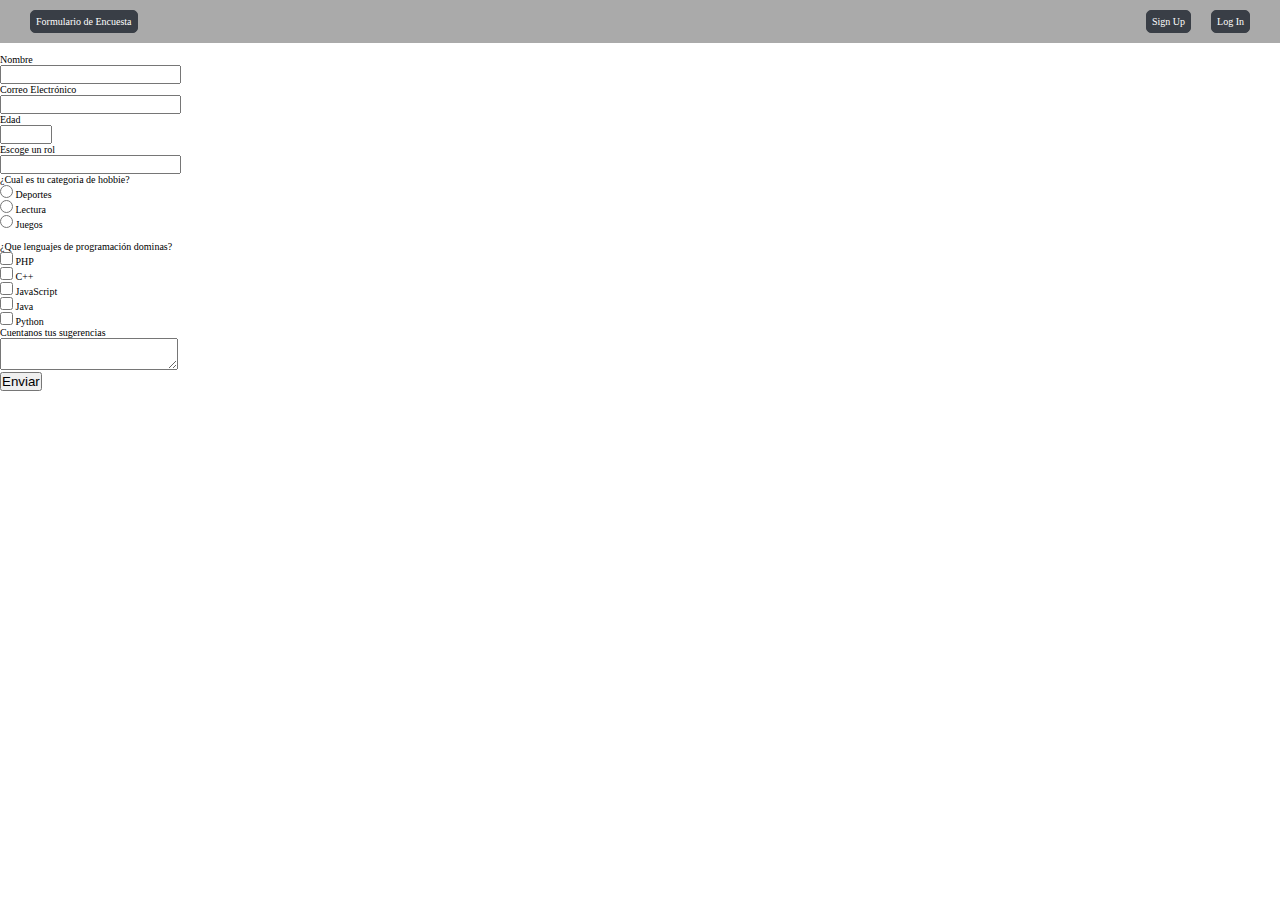
==== index.html @ f8bf9463 "Cambios en index.html" ====
<!DOCTYPE html>
<html lang="en">
<head>
    <meta charset="UTF-8">
    <meta http-equiv="X-UA-Compatible" content="IE=edge">
    <meta name="viewport" content="width=device-width, initial-scale=1.0">
    <link rel="stylesheet" href="style.css">
    <title>Formulario de Encuesta</title>
</head>
<body>
        <header>
            <div class="principal">
                <p>Formulario de Encuesta</p>
            </div>
            <nav class="header-nav">
                <ul class="menu">
                    <li>
                        <a href="#">Sign Up</a>
                    </li>
                    <li>
                        <a href="#">Log In</a>
                    </li>
                </ul>
            </nav>
        </header>

        <main>   
            <!-- <h1 id="title">Bienvenido al Formulario de Encuesta</h1>
            <p id="description">A continuación encontraras una serie de preguntas en donde tendras que proceder a seleccionar y rellenar</p>  
            <form action="#"  id="survey-form">
                <label for="nombre-label">Ingresa tu nombre
                    <input type="text" name="nombre-label" id="nombre-label" placeholder="Ingrese un nombre">
                </label>
                <label for="email-label">Ingresa tu email
                    <input type="email-label" name="email-label" id="email-label" placeholder="Ingrese un email">
                </label>
                <label for="number-label">Ingresa un numero
                    <input type="number-label" name="number-label" id="number-label" placeholder="Ingrese un numero">
                </label> -->
                <!-- <label for="dropdown-label">
                    <span>Escoge una opcion</span>
                </label> -->
                <!-- <input list="rol" name="dropdown-label" id="dropdown-label" placeholder="Selecciona un rol">
                    <datalist id="dropdown-label">
                        <option value="estudiante">Estudiante</option>
                        <option value="tiempo_full_trabajo">Trabajo tiempo completo</option>
                        <option value="tiempo_full_estudio">Estudio tiempo completo</option>
                        <option value="prefiero_no_decir">Prefiero no decir</option>
                        <option value="otro">Otro</option>
                    </datalist> -->
                </br>
                <!-- <input list="roles">
                <datalist id="roles">
                        <option value="estudiante">Estudiante</option>
                        <option value="profesor">Profesor</option>
                </datalist> -->
                <!-- <input type="submit" value="Enviar"> -->
            </form>
        </main>


        <form action= "#">
            <label for="name" id="name-label"> Nombre </br> 
                <input type="text" id="name"> </br>
            </label> Correo Electrónico </br>
            <label for="email" id="email-label">
                <input type="email" id="email" name="email">
            </label> </br>
            <label for="number" id="number-label"> Edad </br>
                <input type = "number" id="number" name="number" min = "18" max = "60">
            </label> </br>
            <label for="dropdown"> Escoge un rol <br>
                <input  list="dropdown">
            </label>
            <datalist id="dropdown">
                <option value="Estudiante"></option>
                <option value="Docente"></option>
            </datalist> <br>
            <label for="hobbie">¿Cual es tu categoria de hobbie? </br>
                <input type="radio" name="hobbie" value="Deportes"> Deportes </br>
                <input type="radio" name="hobbie" value="Lectura"> Lectura </br>
                <input type="radio" name="hobbie" value="Lectura"> Juegos </br>
            </label> </br>
            <span>¿Que lenguajes de programación dominas?</span></br>
            <div>
                <label for="lenguaje">
                    <input type= "checkbox" value="Php" id="lenguaje"> PHP
                </label>
            </div>
            <div>
                <label for="lenguaje">
                    <input type= "checkbox" value="C++" id="lenguaje"> C++
                </label>
            </div>
            <div>
                <label for="lenguaje">
                    <input type= "checkbox" value="JavaScript" id="lenguaje"> JavaScript
                </label>
            </div>
            <div>
                <label for="lenguaje">
                    <input type= "checkbox" value="Java" id="lenguaje"> Java
                </label>
            </div>
            <div>
                <label for="lenguaje">
                    <input type= "checkbox" value="Python" id="lenguaje"> Python
                </label>
            </div> 

            <label for="sugerencias"> Cuentanos tus sugerencias </br>
                <textarea name="sugerencias" id="sugerencias"></textarea>
            </label> </br>

            <input type="submit" value="Enviar" id="submit">
          </form>


        <footer></footer>
</body>
</html>
---- style.css ----
/* Selector universal para quitar estilos predeterminados */
*{
    box-sizing: border-box;
    padding: 0;
    margin: 0;

    /* Paleta a utilizar */
    --gray-claro: #aaaaaa;
    --black-claro: #393e46;
    --blue-turquesa: #1f6f8b;
    --beige: #e6d5b8;
}

/* Valor para usar medida rem */
html{
    font-size: 62.5%;
}


header{
    display: flex;
}

.principal{
    flex: 2 0 auto;
    background-color: var(--gray-claro);
}

.principal p{
    display: inline-block;
    margin: 10px 0px 10px 30px;
    border: 1px solid var(--black-claro);
    padding: 5px;
    color: #ffff;
    border-radius: 5px;
    background: var(--black-claro);
}

.header-nav{
    flex: 1 0 auto;
    background-color: var(--gray-claro);
}

.menu{
    display: flex;
    list-style: none;
    
    justify-content: flex-end;
    margin-right: 20px;
}

.menu li{
   
    margin: 10px;
    border: 1px solid var(--black-claro);
    padding: 5px;
    border-radius: 5px;
    background: var(--black-claro);
}

.menu li a{
    text-decoration: none;
    color: #ffff;
}


main{
    display: flex;
    flex-direction: column;
    
}
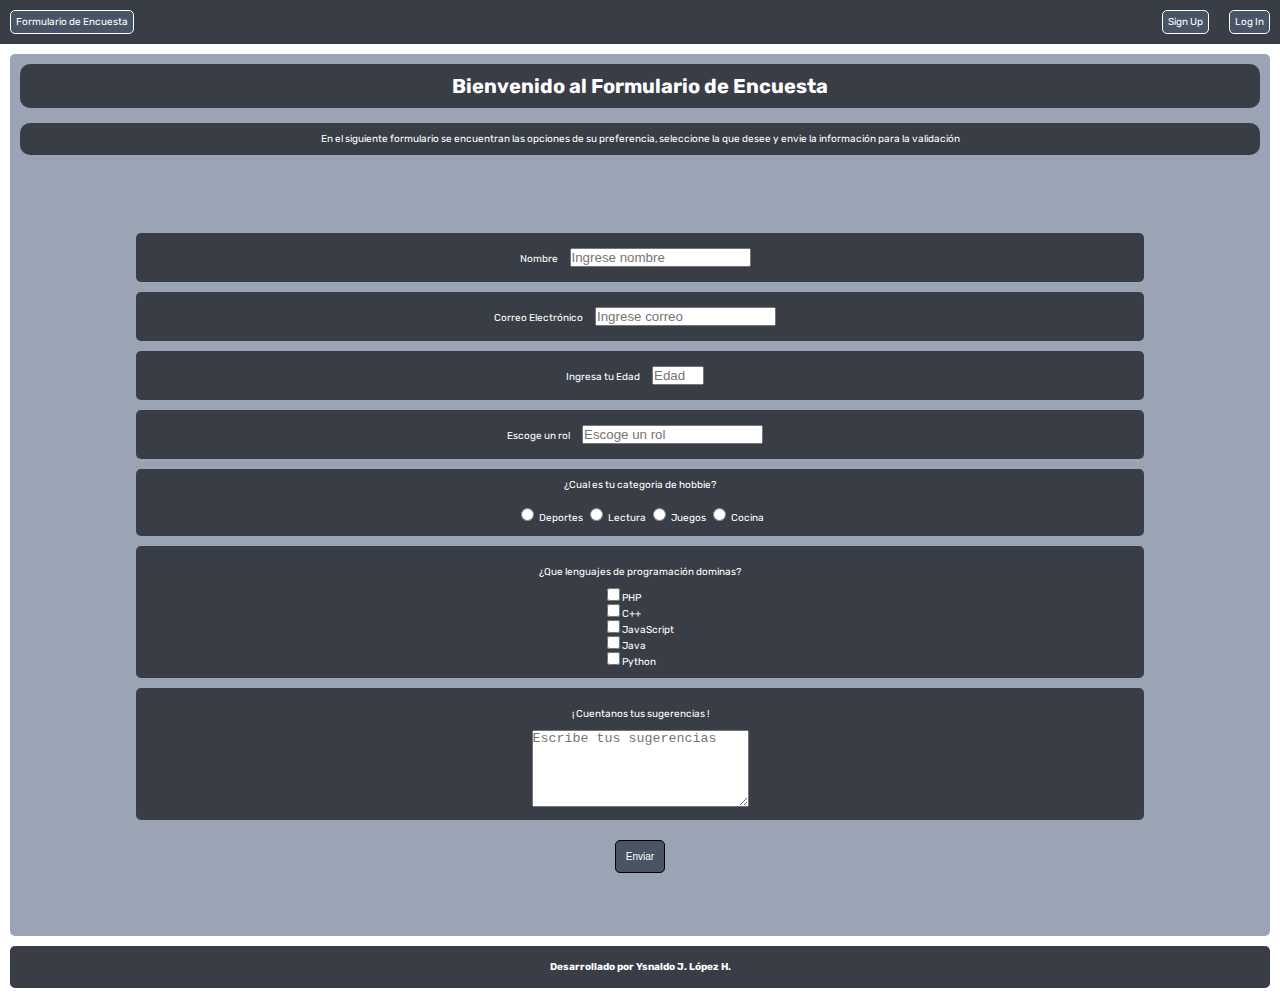
==== commit d5abbc7a: "Cambios realizados" ====
--- a/index.html
+++ b/index.html
@@ -1,121 +1,122 @@
 <!DOCTYPE html>
 <html lang="en">
+
 <head>
     <meta charset="UTF-8">
     <meta http-equiv="X-UA-Compatible" content="IE=edge">
     <meta name="viewport" content="width=device-width, initial-scale=1.0">
+    <link rel="preconnect" href="https://fonts.gstatic.com">
+    <link href="https://fonts.googleapis.com/css2?family=Rubik:ital@1&display=swap" rel="stylesheet">
     <link rel="stylesheet" href="style.css">
     <title>Formulario de Encuesta</title>
 </head>
+
 <body>
-        <header>
-            <div class="principal">
-                <p>Formulario de Encuesta</p>
-            </div>
-            <nav class="header-nav">
-                <ul class="menu">
-                    <li>
-                        <a href="#">Sign Up</a>
-                    </li>
-                    <li>
-                        <a href="#">Log In</a>
-                    </li>
-                </ul>
-            </nav>
-        </header>
+    <header class="parent-container">
+        <div class="barra-header-title">
+            <p>Formulario de Encuesta</p>
+        </div>
+        <nav class="barra-header">
+            <ul class="barra-header-container">
+                <li>
+                    <a href="#">Sign Up</a>
+                </li>
+                <li>
+                    <a href="#">Log In</a>
+                </li>
+            </ul>
+        </nav>
+    </header>
+    <main class="main-container">
+        <div class="title-container">
+            <h1 id="title">Bienvenido al Formulario de Encuesta</h1>
+        </div>
+        <div class="description-container">
+            <p id="description">En el siguiente formulario se encuentran las opciones de su preferencia, seleccione la que desee y envie la información para la validación
+            </p>
+        </div>
+        <div class="formulario">
+            <form action="#">
+                <div class="name-container">
+                    <label for="name" id="name-label"> Nombre
+                        <input type="text" id="name" placeholder="Ingrese nombre"> </br>
+                    </label>
+                </div>
+                <div class="email-container">
+                    <label for="email" id="email-label"> Correo Electrónico
+                        <input type="email" id="email" name="email" placeholder="Ingrese correo"> </br>
+                    </label> </br>
+                </div>
+                <div class="edad-container">
+                    <label for="number" id="number-label"> Ingresa tu Edad
+                        <input type="number" id="number" name="number" min="18" max="60" placeholder="Edad"> </br>
+                    </label> </br>
+                </div>
+                <div class="dropdown-container">
+                    <label for="dropdown" id="dropdown-label"> Escoge un rol
+                        <input list="dropdown" id="drop" placeholder="Escoge un rol"> </br>
+                        <datalist id="dropdown">
+                            <option value="Estudiante"></option>
+                            <option value="Docente"></option>
+                        </datalist>
+                    </label> <br>
+                </div>
+                <div class="hobbie-container">
+                    <label for="hobbie" id="hobbie-label">¿Cual es tu categoria de hobbie? 
+                    </label> <br>
+                    <div class="hobbie-items" name = "hobbies">
+                        <input type="radio" name="hobbie" id="Deportes">Deportes
+                        <input type="radio" name="hobbie" id="Lectura">Lectura
+                        <input type="radio" name="hobbie" id="Juegos">Juegos
+                        <input type="radio" name="hobbie" id="Cocina">Cocina
+                    </div>
+                </div>
+              
+                <div class="check-lenguajes">
+                    <label class="label-lenguajes">¿Que lenguajes de programación dominas?</label>
+                    <ul>
 
-        <main>   
-            <!-- <h1 id="title">Bienvenido al Formulario de Encuesta</h1>
-            <p id="description">A continuación encontraras una serie de preguntas en donde tendras que proceder a seleccionar y rellenar</p>  
-            <form action="#"  id="survey-form">
-                <label for="nombre-label">Ingresa tu nombre
-                    <input type="text" name="nombre-label" id="nombre-label" placeholder="Ingrese un nombre">
-                </label>
-                <label for="email-label">Ingresa tu email
-                    <input type="email-label" name="email-label" id="email-label" placeholder="Ingrese un email">
-                </label>
-                <label for="number-label">Ingresa un numero
-                    <input type="number-label" name="number-label" id="number-label" placeholder="Ingrese un numero">
-                </label> -->
-                <!-- <label for="dropdown-label">
-                    <span>Escoge una opcion</span>
-                </label> -->
-                <!-- <input list="rol" name="dropdown-label" id="dropdown-label" placeholder="Selecciona un rol">
-                    <datalist id="dropdown-label">
-                        <option value="estudiante">Estudiante</option>
-                        <option value="tiempo_full_trabajo">Trabajo tiempo completo</option>
-                        <option value="tiempo_full_estudio">Estudio tiempo completo</option>
-                        <option value="prefiero_no_decir">Prefiero no decir</option>
-                        <option value="otro">Otro</option>
-                    </datalist> -->
-                </br>
-                <!-- <input list="roles">
-                <datalist id="roles">
-                        <option value="estudiante">Estudiante</option>
-                        <option value="profesor">Profesor</option>
-                </datalist> -->
-                <!-- <input type="submit" value="Enviar"> -->
+                        <div id="checkboxes">
+                            <li>
+                                <input type="checkbox" name="lenguajes" value="Php"> <label for="lenguajes">PHP</label>
+                            </li>
+                            <li>
+                                <input type="checkbox" name="lenguajes" value="C++"> <label for="lenguajes">C++</label>
+                            </li>
+                            <li>
+                                <input type="checkbox" name="lenguajes" value="JavaScript"> <label
+                                    for="lenguajes">JavaScript</label>
+                            </li>
+                            <li>
+                                <input type="checkbox" name="lenguajes" value="Java"> <label
+                                    for="lenguajes">Java</label>
+                            </li>
+                            <li>
+                                <input type="checkbox" name="lenguajes" value="Python"> <label
+                                    for="lenguajes">Python</label>
+                            </li>
+                        </div>
+                    </ul>
+                </div>
+                <div class="sugerencias-container">
+                    <label for="sugerencias" > ¡ Cuentanos tus sugerencias !
+                    </label>
+                    <div id="sugerencias">
+                        <textarea name="sugerencias" id="sugerencias" cols="25" rows="5" placeholder="Escribe tus sugerencias"></textarea>
+                    </div>
+                </div>
+                <div id="container-boton">
+                    <input type="submit" value="Enviar" id="submit">
+                </div>
             </form>
-        </main>
+        </div>
+    </main>
+  
+    <footer>
+        <p>
+            <strong>Desarrollado por Ysnaldo J. López H. </strong>
+        </p>
+    </footer>
+</body>
 
-
-        <form action= "#">
-            <label for="name" id="name-label"> Nombre </br> 
-                <input type="text" id="name"> </br>
-            </label> Correo Electrónico </br>
-            <label for="email" id="email-label">
-                <input type="email" id="email" name="email">
-            </label> </br>
-            <label for="number" id="number-label"> Edad </br>
-                <input type = "number" id="number" name="number" min = "18" max = "60">
-            </label> </br>
-            <label for="dropdown"> Escoge un rol <br>
-                <input  list="dropdown">
-            </label>
-            <datalist id="dropdown">
-                <option value="Estudiante"></option>
-                <option value="Docente"></option>
-            </datalist> <br>
-            <label for="hobbie">¿Cual es tu categoria de hobbie? </br>
-                <input type="radio" name="hobbie" value="Deportes"> Deportes </br>
-                <input type="radio" name="hobbie" value="Lectura"> Lectura </br>
-                <input type="radio" name="hobbie" value="Lectura"> Juegos </br>
-            </label> </br>
-            <span>¿Que lenguajes de programación dominas?</span></br>
-            <div>
-                <label for="lenguaje">
-                    <input type= "checkbox" value="Php" id="lenguaje"> PHP
-                </label>
-            </div>
-            <div>
-                <label for="lenguaje">
-                    <input type= "checkbox" value="C++" id="lenguaje"> C++
-                </label>
-            </div>
-            <div>
-                <label for="lenguaje">
-                    <input type= "checkbox" value="JavaScript" id="lenguaje"> JavaScript
-                </label>
-            </div>
-            <div>
-                <label for="lenguaje">
-                    <input type= "checkbox" value="Java" id="lenguaje"> Java
-                </label>
-            </div>
-            <div>
-                <label for="lenguaje">
-                    <input type= "checkbox" value="Python" id="lenguaje"> Python
-                </label>
-            </div> 
-
-            <label for="sugerencias"> Cuentanos tus sugerencias </br>
-                <textarea name="sugerencias" id="sugerencias"></textarea>
-            </label> </br>
-
-            <input type="submit" value="Enviar" id="submit">
-          </form>
-
-
-        <footer></footer>
-</body>
 </html>--- a/style.css
+++ b/style.css
@@ -1,71 +1,341 @@
-/* Selector universal para quitar estilos predeterminados */
-*{
-    box-sizing: border-box;
-    padding: 0;
-    margin: 0;
-
-    /* Paleta a utilizar */
-    --gray-claro: #aaaaaa;
-    --black-claro: #393e46;
-    --blue-turquesa: #1f6f8b;
-    --beige: #e6d5b8;
-}
-
-/* Valor para usar medida rem */
-html{
-    font-size: 62.5%;
-}
-
-
-header{
-    display: flex;
-}
-
-.principal{
-    flex: 2 0 auto;
-    background-color: var(--gray-claro);
-}
-
-.principal p{
-    display: inline-block;
-    margin: 10px 0px 10px 30px;
-    border: 1px solid var(--black-claro);
-    padding: 5px;
-    color: #ffff;
-    border-radius: 5px;
-    background: var(--black-claro);
-}
-
-.header-nav{
-    flex: 1 0 auto;
-    background-color: var(--gray-claro);
-}
-
-.menu{
-    display: flex;
-    list-style: none;
-    
-    justify-content: flex-end;
-    margin-right: 20px;
-}
-
-.menu li{
-   
-    margin: 10px;
-    border: 1px solid var(--black-claro);
-    padding: 5px;
-    border-radius: 5px;
-    background: var(--black-claro);
-}
-
-.menu li a{
-    text-decoration: none;
-    color: #ffff;
-}
-
-
-main{
-    display: flex;
-    flex-direction: column;
-    
-}+/* Paleta de Colores a utilizar */
+* {
+  -webkit-box-sizing: border-box;
+          box-sizing: border-box;
+  padding: 0;
+  margin: 0;
+}
+
+html {
+  font-family: 'Rubik', sans-serif;
+  font-size: 62.5%;
+}
+
+.parent-container {
+  display: -webkit-box;
+  display: -ms-flexbox;
+  display: flex;
+}
+
+.parent-container .barra-header-title {
+  -webkit-box-flex: 2;
+      -ms-flex: 2 0 auto;
+          flex: 2 0 auto;
+  background-color: #393e46;
+}
+
+.parent-container .barra-header-title p {
+  display: inline-block;
+  margin: 10px;
+  text-align: center;
+  border: 1px solid #fff;
+  border-radius: 5px;
+  background-color: #495464;
+  padding: 5px;
+  color: #fff;
+}
+
+.parent-container .barra-header {
+  -webkit-box-flex: 1;
+      -ms-flex: 1 0 auto;
+          flex: 1 0 auto;
+  background-color: #393e46;
+}
+
+.parent-container .barra-header .barra-header-container {
+  display: -webkit-box;
+  display: -ms-flexbox;
+  display: flex;
+  -webkit-box-pack: end;
+      -ms-flex-pack: end;
+          justify-content: flex-end;
+}
+
+.parent-container .barra-header .barra-header-container li {
+  margin: 10px;
+  list-style: none;
+  border: 1px solid #fff;
+  border-radius: 5px;
+  background-color: #495464;
+  padding: 5px;
+}
+
+.parent-container .barra-header .barra-header-container li a {
+  text-decoration: none;
+  color: #fff;
+}
+
+.main-container {
+  display: -webkit-box;
+  display: -ms-flexbox;
+  display: flex;
+  -webkit-box-orient: vertical;
+  -webkit-box-direction: normal;
+      -ms-flex-direction: column;
+          flex-direction: column;
+  background-color: #9ba4b4;
+  margin: 10px;
+  border-radius: 5px;
+}
+
+.main-container .title-container {
+  display: -webkit-box;
+  display: -ms-flexbox;
+  display: flex;
+  -webkit-box-align: center;
+      -ms-flex-align: center;
+          align-items: center;
+  -webkit-box-pack: center;
+      -ms-flex-pack: center;
+          justify-content: center;
+  margin: 10px;
+  background-color: #393e46;
+  padding: 10px;
+  border-radius: 10px;
+}
+
+.main-container .title-container h1 {
+  color: #fff;
+}
+
+.main-container .description-container {
+  display: -webkit-box;
+  display: -ms-flexbox;
+  display: flex;
+  -webkit-box-align: center;
+      -ms-flex-align: center;
+          align-items: center;
+  -webkit-box-pack: center;
+      -ms-flex-pack: center;
+          justify-content: center;
+  margin: 5px 10px;
+  background-color: #393e46;
+  padding: 10px;
+  border-radius: 10px;
+}
+
+.main-container .description-container p {
+  color: #fff;
+}
+
+.main-container .formulario {
+  margin: 5% 10%;
+}
+
+.main-container .name-container {
+  display: -webkit-box;
+  display: -ms-flexbox;
+  display: flex;
+  -webkit-box-align: center;
+      -ms-flex-align: center;
+          align-items: center;
+  -webkit-box-pack: center;
+      -ms-flex-pack: center;
+          justify-content: center;
+  background-color: #393e46;
+  padding: 1rem 10rem;
+  border-radius: .5rem;
+  margin: 10px 0;
+  text-align: center;
+}
+
+.main-container .name-container #name-label {
+  color: #fff;
+}
+
+.main-container .name-container #name {
+  margin: 5px 10px;
+}
+
+.main-container .email-container {
+  display: -webkit-box;
+  display: -ms-flexbox;
+  display: flex;
+  -webkit-box-align: center;
+      -ms-flex-align: center;
+          align-items: center;
+  -webkit-box-pack: center;
+      -ms-flex-pack: center;
+          justify-content: center;
+  background-color: #393e46;
+  padding: 1rem 10rem;
+  border-radius: .5rem;
+  margin: 10px 0;
+  text-align: center;
+}
+
+.main-container .email-container #email-label {
+  color: #fff;
+}
+
+.main-container .email-container #email {
+  margin: 5px 10px;
+}
+
+.main-container .edad-container {
+  display: -webkit-box;
+  display: -ms-flexbox;
+  display: flex;
+  -webkit-box-align: center;
+      -ms-flex-align: center;
+          align-items: center;
+  -webkit-box-pack: center;
+      -ms-flex-pack: center;
+          justify-content: center;
+  background-color: #393e46;
+  padding: 1rem 10rem;
+  border-radius: .5rem;
+  margin: 10px 0;
+  text-align: center;
+}
+
+.main-container .edad-container #number-label {
+  color: #fff;
+}
+
+.main-container .edad-container #number {
+  margin: 5px 10px;
+}
+
+.main-container .dropdown-container {
+  display: -webkit-box;
+  display: -ms-flexbox;
+  display: flex;
+  -webkit-box-align: center;
+      -ms-flex-align: center;
+          align-items: center;
+  -webkit-box-pack: center;
+      -ms-flex-pack: center;
+          justify-content: center;
+  background-color: #393e46;
+  padding: 1rem 10rem;
+  border-radius: .5rem;
+  margin: 10px 0;
+  text-align: center;
+}
+
+.main-container .dropdown-container #dropdown-label {
+  color: #fff;
+}
+
+.main-container .dropdown-container #drop {
+  margin: 5px 10px;
+}
+
+.main-container .hobbie-container {
+  display: -webkit-box;
+  display: -ms-flexbox;
+  display: flex;
+  -webkit-box-align: center;
+      -ms-flex-align: center;
+          align-items: center;
+  -webkit-box-pack: center;
+      -ms-flex-pack: center;
+          justify-content: center;
+  background-color: #393e46;
+  padding: 1rem 10rem;
+  border-radius: .5rem;
+  margin: 10px 0;
+  text-align: center;
+  -webkit-box-orient: vertical;
+  -webkit-box-direction: normal;
+      -ms-flex-direction: column;
+          flex-direction: column;
+}
+
+.main-container .hobbie-container #hobbie-label {
+  color: #fff;
+}
+
+.main-container .hobbie-container .hobbie-items {
+  color: #fff;
+}
+
+.main-container .hobbie-container .hobbie-items input {
+  margin: 5px;
+}
+
+.main-container .check-lenguajes {
+  display: -webkit-box;
+  display: -ms-flexbox;
+  display: flex;
+  -webkit-box-orient: vertical;
+  -webkit-box-direction: normal;
+      -ms-flex-direction: column;
+          flex-direction: column;
+  -webkit-box-align: center;
+      -ms-flex-align: center;
+          align-items: center;
+  color: #fff;
+  background-color: #393e46;
+  border-radius: .5rem;
+  margin: 10px 0;
+  padding: 10px;
+}
+
+.main-container .check-lenguajes .label-lenguajes {
+  margin: 10px;
+}
+
+.main-container .check-lenguajes ul {
+  list-style: none;
+}
+
+.main-container .sugerencias-container {
+  display: -webkit-box;
+  display: -ms-flexbox;
+  display: flex;
+  -webkit-box-align: center;
+      -ms-flex-align: center;
+          align-items: center;
+  -webkit-box-pack: center;
+      -ms-flex-pack: center;
+          justify-content: center;
+  background-color: #393e46;
+  padding: 1rem 10rem;
+  border-radius: .5rem;
+  margin: 10px 0;
+  text-align: center;
+  color: #fff;
+  -webkit-box-orient: vertical;
+  -webkit-box-direction: normal;
+      -ms-flex-direction: column;
+          flex-direction: column;
+}
+
+.main-container .sugerencias-container label {
+  margin: 10px;
+}
+
+#container-boton {
+  display: -webkit-box;
+  display: -ms-flexbox;
+  display: flex;
+  -webkit-box-pack: center;
+      -ms-flex-pack: center;
+          justify-content: center;
+  -webkit-box-align: center;
+      -ms-flex-align: center;
+          align-items: center;
+  margin-top: 20px;
+}
+
+#container-boton input {
+  border: 1px solid #000;
+  border-radius: 5px;
+  padding: 10px;
+  font-size: 1rem;
+  background-color: #495464;
+  color: #fff;
+}
+
+footer {
+  margin: 10px;
+  background-color: #393e46;
+  color: #fff;
+  border-radius: 5px;
+  padding: 15px;
+  text-align: center;
+  font-size: 1rem;
+}
+/*# sourceMappingURL=style.css.map */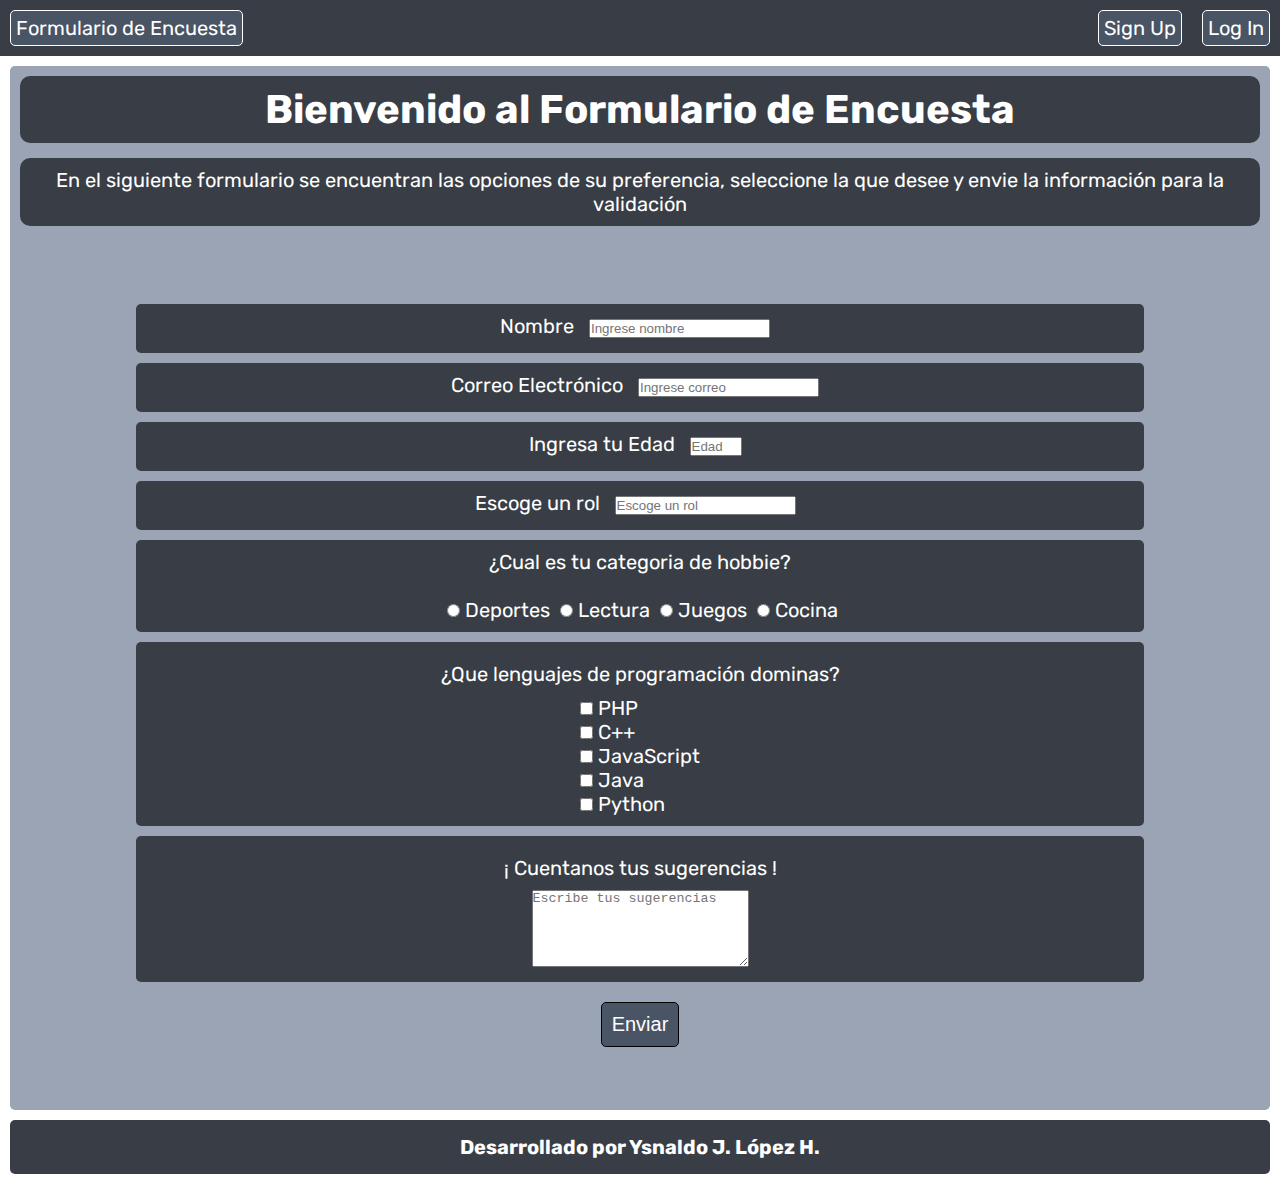
==== commit c4bf4c49: "Cambios index.html" ====
--- a/index.html
+++ b/index.html
@@ -71,7 +71,6 @@
                         <input type="radio" name="hobbie" id="Cocina">Cocina
                     </div>
                 </div>
-              
                 <div class="check-lenguajes">
                     <label class="label-lenguajes">¿Que lenguajes de programación dominas?</label>
                     <ul>
@@ -114,7 +113,7 @@
   
     <footer>
         <p>
-            <strong>Desarrollado por Ysnaldo J. López H. </strong>
+            <strong> Desarrollado por Ysnaldo J. López H. </strong>
         </p>
     </footer>
 </body>
--- a/style.css
+++ b/style.css
@@ -15,6 +15,7 @@
   display: -webkit-box;
   display: -ms-flexbox;
   display: flex;
+  font-size: 2rem;
 }
 
 .parent-container .barra-header-title {
@@ -76,6 +77,7 @@
   background-color: #9ba4b4;
   margin: 10px;
   border-radius: 5px;
+  font-size: 2rem;
 }
 
 .main-container .title-container {
@@ -96,6 +98,7 @@
 
 .main-container .title-container h1 {
   color: #fff;
+  text-align: center;
 }
 
 .main-container .description-container {
@@ -116,6 +119,7 @@
 
 .main-container .description-container p {
   color: #fff;
+  text-align: center;
 }
 
 .main-container .formulario {
@@ -324,7 +328,7 @@
   border: 1px solid #000;
   border-radius: 5px;
   padding: 10px;
-  font-size: 1rem;
+  font-size: 2rem;
   background-color: #495464;
   color: #fff;
 }
@@ -336,6 +340,6 @@
   border-radius: 5px;
   padding: 15px;
   text-align: center;
-  font-size: 1rem;
+  font-size: 2rem;
 }
 /*# sourceMappingURL=style.css.map */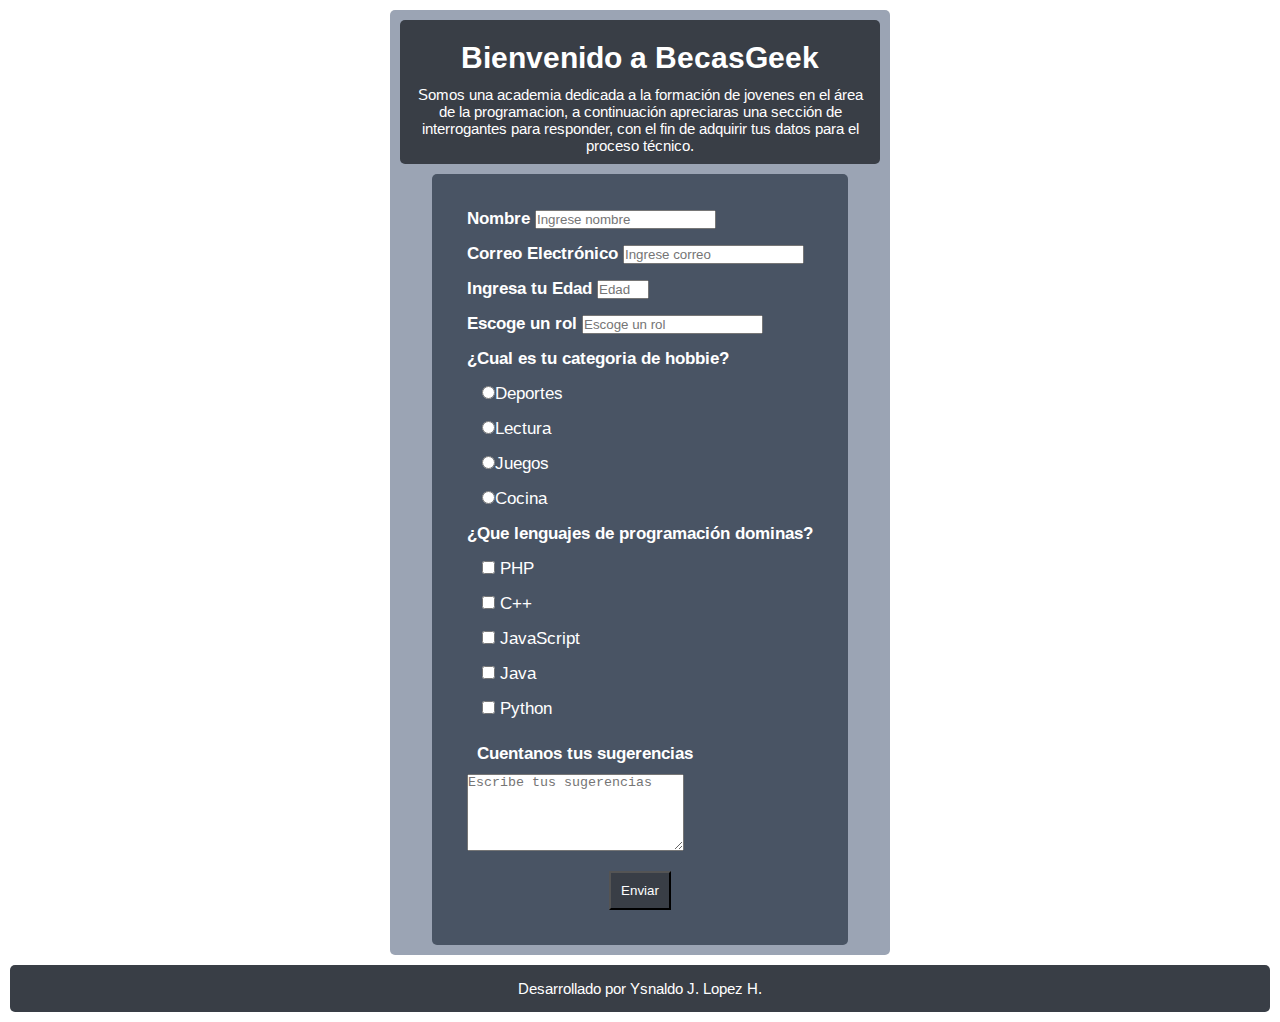
==== commit 08a8beec: "Cambios hechos" ====
--- a/index.html
+++ b/index.html
@@ -7,72 +7,72 @@
     <meta name="viewport" content="width=device-width, initial-scale=1.0">
     <link rel="preconnect" href="https://fonts.gstatic.com">
     <link href="https://fonts.googleapis.com/css2?family=Rubik:ital@1&display=swap" rel="stylesheet">
+    <link rel="preconnect" href="https://fonts.gstatic.com">
+    <link
+        href="https://fonts.googleapis.com/css2?family=Arimo&family=Coda+Caption:wght@800&family=PT+Sans:wght@700&family=Poppins:ital,wght@0,200;1,100&family=Rubik:ital@1&family=Ubuntu:wght@500&display=swap"
+        rel="stylesheet">
     <link rel="stylesheet" href="style.css">
     <title>Formulario de Encuesta</title>
 </head>
 
 <body>
-    <header class="parent-container">
-        <div class="barra-header-title">
-            <p>Formulario de Encuesta</p>
+    <main class="main-container">
+
+        <div class="div-container">
+            <h1>Bienvenido a BecasGeek</h1>
+            <p>Somos una academia dedicada a la formación de jovenes en el área de la programacion, a continuación
+                apreciaras una sección de interrogantes para responder, con el fin de adquirir tus datos
+                para el proceso técnico.
+            </p>
         </div>
-        <nav class="barra-header">
-            <ul class="barra-header-container">
+        <form action="#" id="form-container">
+            <ul class="elements-form">
                 <li>
-                    <a href="#">Sign Up</a>
+                    <label for="name" id="name-label"> <strong>Nombre</strong>
+                        <input type="text" id="name" placeholder="Ingrese nombre">
+                    </label>
                 </li>
                 <li>
-                    <a href="#">Log In</a>
+                    <label for="email" id="email-label"> <strong>Correo Electrónico</strong>
+                        <input type="email" id="email" name="email" placeholder="Ingrese correo">
+                    </label>
                 </li>
-            </ul>
-        </nav>
-    </header>
-    <main class="main-container">
-        <div class="title-container">
-            <h1 id="title">Bienvenido al Formulario de Encuesta</h1>
-        </div>
-        <div class="description-container">
-            <p id="description">En el siguiente formulario se encuentran las opciones de su preferencia, seleccione la que desee y envie la información para la validación
-            </p>
-        </div>
-        <div class="formulario">
-            <form action="#">
-                <div class="name-container">
-                    <label for="name" id="name-label"> Nombre
-                        <input type="text" id="name" placeholder="Ingrese nombre"> </br>
+                <li>
+                    <label for="number" id="number-label"> <strong>Ingresa tu Edad</strong>
+                        <input type="number" id="number" name="number" min="18" max="60" placeholder="Edad">
                     </label>
-                </div>
-                <div class="email-container">
-                    <label for="email" id="email-label"> Correo Electrónico
-                        <input type="email" id="email" name="email" placeholder="Ingrese correo"> </br>
-                    </label> </br>
-                </div>
-                <div class="edad-container">
-                    <label for="number" id="number-label"> Ingresa tu Edad
-                        <input type="number" id="number" name="number" min="18" max="60" placeholder="Edad"> </br>
-                    </label> </br>
-                </div>
-                <div class="dropdown-container">
-                    <label for="dropdown" id="dropdown-label"> Escoge un rol
-                        <input list="dropdown" id="drop" placeholder="Escoge un rol"> </br>
+                </li>
+                <li>
+                    <label for="dropdown" id="dropdown-label"> <strong>Escoge un rol</strong>
+                        <input list="dropdown" id="drop" placeholder="Escoge un rol">
                         <datalist id="dropdown">
                             <option value="Estudiante"></option>
                             <option value="Docente"></option>
                         </datalist>
-                    </label> <br>
-                </div>
-                <div class="hobbie-container">
-                    <label for="hobbie" id="hobbie-label">¿Cual es tu categoria de hobbie? 
-                    </label> <br>
-                    <div class="hobbie-items" name = "hobbies">
-                        <input type="radio" name="hobbie" id="Deportes">Deportes
-                        <input type="radio" name="hobbie" id="Lectura">Lectura
-                        <input type="radio" name="hobbie" id="Juegos">Juegos
-                        <input type="radio" name="hobbie" id="Cocina">Cocina
+                    </label>
+                </li>
+                <li>
+                    <label for="hobbie" id="hobbie-label"><strong>¿Cual es tu categoria de hobbie?</strong>
+                    </label>
+                    <div class="hobbie-items" name="hobbies">
+                        <ul>
+                            <li>
+                                <input type="radio" name="hobbie" id="Deportes">Deportes
+                            </li>
+                            <li>
+                                <input type="radio" name="hobbie" id="Lectura">Lectura
+                            </li>
+                            <li>
+                                <input type="radio" name="hobbie" id="Juegos">Juegos
+                            </li>
+                            <li>
+                                <input type="radio" name="hobbie" id="Cocina">Cocina
+                            </li>
+                        </ul>  
                     </div>
-                </div>
-                <div class="check-lenguajes">
-                    <label class="label-lenguajes">¿Que lenguajes de programación dominas?</label>
+                </li>
+                <li>
+                    <label class="label-lenguajes"><strong>¿Que lenguajes de programación dominas?</strong></label>
                     <ul>
 
                         <div id="checkboxes">
@@ -96,24 +96,27 @@
                             </li>
                         </div>
                     </ul>
-                </div>
-                <div class="sugerencias-container">
-                    <label for="sugerencias" > ¡ Cuentanos tus sugerencias !
+                </li>
+                <li >
+                    <label for="sugerencias" class="coments"> <strong>Cuentanos tus sugerencias</strong>
                     </label>
                     <div id="sugerencias">
-                        <textarea name="sugerencias" id="sugerencias" cols="25" rows="5" placeholder="Escribe tus sugerencias"></textarea>
+                        <textarea name="sugerencias" id="sugerencias" cols="25" rows="5"
+                            placeholder="Escribe tus sugerencias"></textarea>
                     </div>
-                </div>
-                <div id="container-boton">
-                    <input type="submit" value="Enviar" id="submit">
-                </div>
-            </form>
-        </div>
+                </li>
+                <li>
+                    <div id="container-boton">
+                        <input type="submit" value="Enviar" id="submit">
+                    </div>
+                </li>
+            </ul>
+        </form>
     </main>
-  
+
     <footer>
         <p>
-            <strong> Desarrollado por Ysnaldo J. López H. </strong>
+            Desarrollado por Ysnaldo J. Lopez H.
         </p>
     </footer>
 </body>
--- a/style.css
+++ b/style.css
@@ -7,63 +7,8 @@
 }
 
 html {
-  font-family: 'Rubik', sans-serif;
+  font-family: 'Arimo', sans-serif;
   font-size: 62.5%;
-}
-
-.parent-container {
-  display: -webkit-box;
-  display: -ms-flexbox;
-  display: flex;
-  font-size: 2rem;
-}
-
-.parent-container .barra-header-title {
-  -webkit-box-flex: 2;
-      -ms-flex: 2 0 auto;
-          flex: 2 0 auto;
-  background-color: #393e46;
-}
-
-.parent-container .barra-header-title p {
-  display: inline-block;
-  margin: 10px;
-  text-align: center;
-  border: 1px solid #fff;
-  border-radius: 5px;
-  background-color: #495464;
-  padding: 5px;
-  color: #fff;
-}
-
-.parent-container .barra-header {
-  -webkit-box-flex: 1;
-      -ms-flex: 1 0 auto;
-          flex: 1 0 auto;
-  background-color: #393e46;
-}
-
-.parent-container .barra-header .barra-header-container {
-  display: -webkit-box;
-  display: -ms-flexbox;
-  display: flex;
-  -webkit-box-pack: end;
-      -ms-flex-pack: end;
-          justify-content: flex-end;
-}
-
-.parent-container .barra-header .barra-header-container li {
-  margin: 10px;
-  list-style: none;
-  border: 1px solid #fff;
-  border-radius: 5px;
-  background-color: #495464;
-  padding: 5px;
-}
-
-.parent-container .barra-header .barra-header-container li a {
-  text-decoration: none;
-  color: #fff;
 }
 
 .main-container {
@@ -75,191 +20,35 @@
       -ms-flex-direction: column;
           flex-direction: column;
   background-color: #9ba4b4;
-  margin: 10px;
   border-radius: 5px;
-  font-size: 2rem;
-}
-
-.main-container .title-container {
-  display: -webkit-box;
-  display: -ms-flexbox;
-  display: flex;
+  -webkit-box-pack: center;
+      -ms-flex-pack: center;
+          justify-content: center;
   -webkit-box-align: center;
       -ms-flex-align: center;
           align-items: center;
-  -webkit-box-pack: center;
-      -ms-flex-pack: center;
-          justify-content: center;
-  margin: 10px;
-  background-color: #393e46;
-  padding: 10px;
-  border-radius: 10px;
 }
 
-.main-container .title-container h1 {
+.main-container .div-container {
+  display: inline;
+  text-align: center;
+  padding: 10px;
+  background-color: #393e46;
+  margin: 10px;
+  border-radius: 5px;
   color: #fff;
-  text-align: center;
+  font-size: 1.5rem;
 }
 
-.main-container .description-container {
-  display: -webkit-box;
-  display: -ms-flexbox;
-  display: flex;
-  -webkit-box-align: center;
-      -ms-flex-align: center;
-          align-items: center;
-  -webkit-box-pack: center;
-      -ms-flex-pack: center;
-          justify-content: center;
-  margin: 5px 10px;
-  background-color: #393e46;
-  padding: 10px;
-  border-radius: 10px;
+.main-container .div-container h1 {
+  margin: 10px;
 }
 
-.main-container .description-container p {
-  color: #fff;
-  text-align: center;
+.main-container ul {
+  list-style: none;
 }
 
-.main-container .formulario {
-  margin: 5% 10%;
-}
-
-.main-container .name-container {
-  display: -webkit-box;
-  display: -ms-flexbox;
-  display: flex;
-  -webkit-box-align: center;
-      -ms-flex-align: center;
-          align-items: center;
-  -webkit-box-pack: center;
-      -ms-flex-pack: center;
-          justify-content: center;
-  background-color: #393e46;
-  padding: 1rem 10rem;
-  border-radius: .5rem;
-  margin: 10px 0;
-  text-align: center;
-}
-
-.main-container .name-container #name-label {
-  color: #fff;
-}
-
-.main-container .name-container #name {
-  margin: 5px 10px;
-}
-
-.main-container .email-container {
-  display: -webkit-box;
-  display: -ms-flexbox;
-  display: flex;
-  -webkit-box-align: center;
-      -ms-flex-align: center;
-          align-items: center;
-  -webkit-box-pack: center;
-      -ms-flex-pack: center;
-          justify-content: center;
-  background-color: #393e46;
-  padding: 1rem 10rem;
-  border-radius: .5rem;
-  margin: 10px 0;
-  text-align: center;
-}
-
-.main-container .email-container #email-label {
-  color: #fff;
-}
-
-.main-container .email-container #email {
-  margin: 5px 10px;
-}
-
-.main-container .edad-container {
-  display: -webkit-box;
-  display: -ms-flexbox;
-  display: flex;
-  -webkit-box-align: center;
-      -ms-flex-align: center;
-          align-items: center;
-  -webkit-box-pack: center;
-      -ms-flex-pack: center;
-          justify-content: center;
-  background-color: #393e46;
-  padding: 1rem 10rem;
-  border-radius: .5rem;
-  margin: 10px 0;
-  text-align: center;
-}
-
-.main-container .edad-container #number-label {
-  color: #fff;
-}
-
-.main-container .edad-container #number {
-  margin: 5px 10px;
-}
-
-.main-container .dropdown-container {
-  display: -webkit-box;
-  display: -ms-flexbox;
-  display: flex;
-  -webkit-box-align: center;
-      -ms-flex-align: center;
-          align-items: center;
-  -webkit-box-pack: center;
-      -ms-flex-pack: center;
-          justify-content: center;
-  background-color: #393e46;
-  padding: 1rem 10rem;
-  border-radius: .5rem;
-  margin: 10px 0;
-  text-align: center;
-}
-
-.main-container .dropdown-container #dropdown-label {
-  color: #fff;
-}
-
-.main-container .dropdown-container #drop {
-  margin: 5px 10px;
-}
-
-.main-container .hobbie-container {
-  display: -webkit-box;
-  display: -ms-flexbox;
-  display: flex;
-  -webkit-box-align: center;
-      -ms-flex-align: center;
-          align-items: center;
-  -webkit-box-pack: center;
-      -ms-flex-pack: center;
-          justify-content: center;
-  background-color: #393e46;
-  padding: 1rem 10rem;
-  border-radius: .5rem;
-  margin: 10px 0;
-  text-align: center;
-  -webkit-box-orient: vertical;
-  -webkit-box-direction: normal;
-      -ms-flex-direction: column;
-          flex-direction: column;
-}
-
-.main-container .hobbie-container #hobbie-label {
-  color: #fff;
-}
-
-.main-container .hobbie-container .hobbie-items {
-  color: #fff;
-}
-
-.main-container .hobbie-container .hobbie-items input {
-  margin: 5px;
-}
-
-.main-container .check-lenguajes {
+.main-container #form-container {
   display: -webkit-box;
   display: -ms-flexbox;
   display: flex;
@@ -270,48 +59,26 @@
   -webkit-box-align: center;
       -ms-flex-align: center;
           align-items: center;
-  color: #fff;
-  background-color: #393e46;
-  border-radius: .5rem;
-  margin: 10px 0;
-  padding: 10px;
-}
-
-.main-container .check-lenguajes .label-lenguajes {
-  margin: 10px;
-}
-
-.main-container .check-lenguajes ul {
-  list-style: none;
-}
-
-.main-container .sugerencias-container {
-  display: -webkit-box;
-  display: -ms-flexbox;
-  display: flex;
-  -webkit-box-align: center;
-      -ms-flex-align: center;
-          align-items: center;
   -webkit-box-pack: center;
       -ms-flex-pack: center;
           justify-content: center;
-  background-color: #393e46;
-  padding: 1rem 10rem;
-  border-radius: .5rem;
-  margin: 10px 0;
-  text-align: center;
+  background-color: #495464;
   color: #fff;
-  -webkit-box-orient: vertical;
-  -webkit-box-direction: normal;
-      -ms-flex-direction: column;
-          flex-direction: column;
+  border-radius: 5px;
+  margin-bottom: 10px;
 }
 
-.main-container .sugerencias-container label {
+.main-container .elements-form {
   margin: 10px;
+  padding: 10px;
+  font-size: 17px;
 }
 
-#container-boton {
+.main-container .elements-form li {
+  margin: 15px;
+}
+
+.main-container #container-boton {
   display: -webkit-box;
   display: -ms-flexbox;
   display: flex;
@@ -321,16 +88,17 @@
   -webkit-box-align: center;
       -ms-flex-align: center;
           align-items: center;
-  margin-top: 20px;
 }
 
-#container-boton input {
-  border: 1px solid #000;
-  border-radius: 5px;
+.main-container #container-boton input {
+  background-color: #393e46;
   padding: 10px;
-  font-size: 2rem;
-  background-color: #495464;
   color: #fff;
+}
+
+.main-container .coments strong {
+  display: inline-block;
+  margin: 10px;
 }
 
 footer {
@@ -340,6 +108,22 @@
   border-radius: 5px;
   padding: 15px;
   text-align: center;
-  font-size: 2rem;
+  font-size: 15px;
+}
+
+@media (min-width: 540px) {
+  .main-container {
+    width: 500px;
+    margin: 10px auto;
+  }
+}
+
+@media (max-width: 540px) {
+  .main-container {
+    margin: 5% 10%;
+  }
+  .form-container {
+    margin: 0;
+  }
 }
 /*# sourceMappingURL=style.css.map */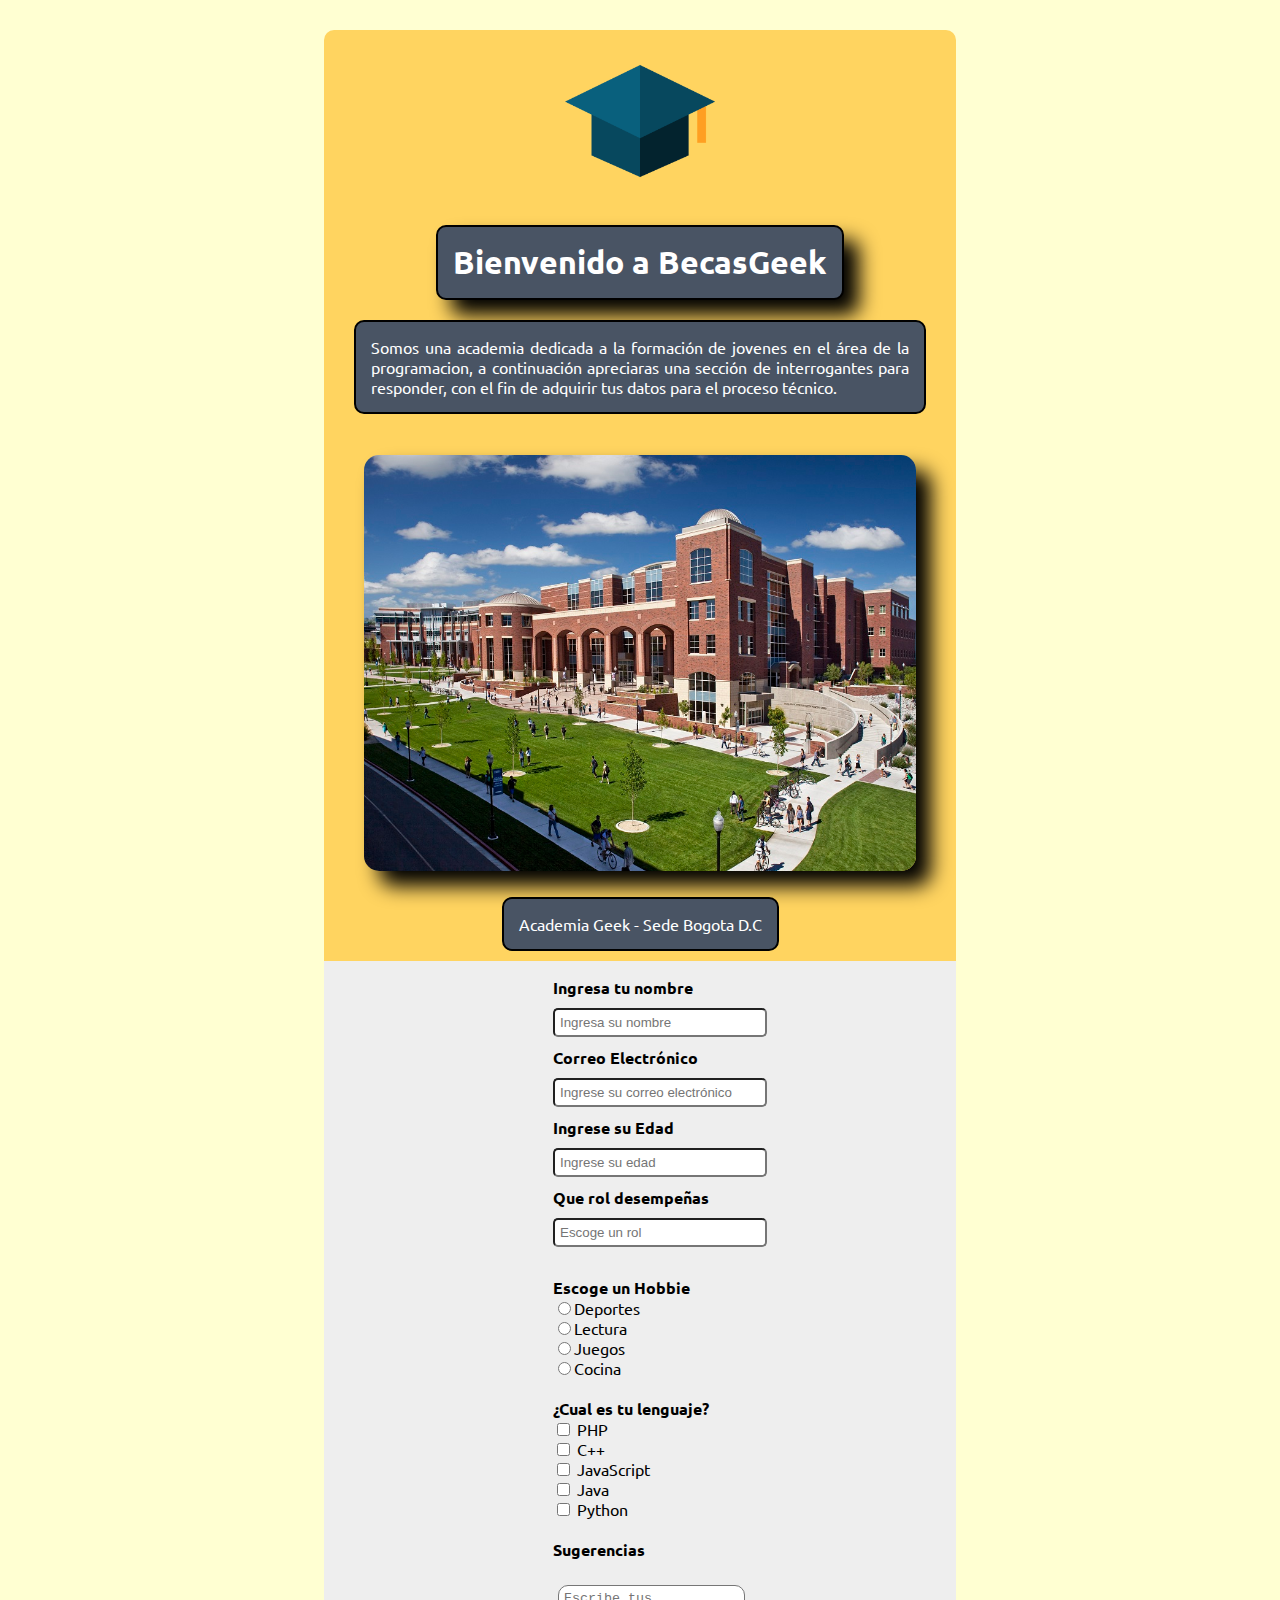
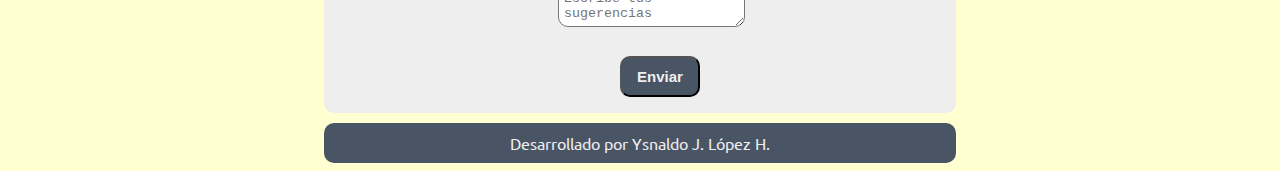
==== commit 814f116c: "cambios a rama" ====
--- a/index.html
+++ b/index.html
@@ -6,55 +6,62 @@
     <meta http-equiv="X-UA-Compatible" content="IE=edge">
     <meta name="viewport" content="width=device-width, initial-scale=1.0">
     <link rel="preconnect" href="https://fonts.gstatic.com">
-    <link href="https://fonts.googleapis.com/css2?family=Rubik:ital@1&display=swap" rel="stylesheet">
-    <link rel="preconnect" href="https://fonts.gstatic.com">
-    <link
-        href="https://fonts.googleapis.com/css2?family=Arimo&family=Coda+Caption:wght@800&family=PT+Sans:wght@700&family=Poppins:ital,wght@0,200;1,100&family=Rubik:ital@1&family=Ubuntu:wght@500&display=swap"
-        rel="stylesheet">
+    <link href="https://fonts.googleapis.com/css2?family=Ubuntu&display=swap" rel="stylesheet">
     <link rel="stylesheet" href="style.css">
     <title>Formulario de Encuesta</title>
 </head>
 
 <body>
-    <main class="main-container">
-
+    <section class="titulos">
         <div class="div-container">
-            <h1>Bienvenido a BecasGeek</h1>
+            <figure class="img-container-gorro">
+                <img src="./imagenes/gorro.png" alt="Imagen gorro de graduación" width="150px" height="150px">
+            </figure>
+            <h1 id="title">Bienvenido a BecasGeek</h1>
             <p>Somos una academia dedicada a la formación de jovenes en el área de la programacion, a continuación
-                apreciaras una sección de interrogantes para responder, con el fin de adquirir tus datos
-                para el proceso técnico.
+                apreciaras una sección de interrogantes para responder, con el fin de adquirir tus datos para el proceso
+                técnico.
+            </p>
+            <figure class="img-container">
+                <img src="./imagenes/student-center.jpg" alt="Imagen de centro geek">
+            </figure>
+            <p class="img-description">
+                Academia Geek - Sede Bogota D.C
             </p>
         </div>
+    </section>
+    <main class="main-container">
         <form action="#" id="form-container">
             <ul class="elements-form">
                 <li>
-                    <label for="name" id="name-label"> <strong>Nombre</strong>
-                        <input type="text" id="name" placeholder="Ingrese nombre">
+                    <label for="name" id="name-label">Ingresa tu nombre<br>
+                        <input type="text" id="name" placeholder="Ingresa su nombre" required>
                     </label>
                 </li>
                 <li>
-                    <label for="email" id="email-label"> <strong>Correo Electrónico</strong>
-                        <input type="email" id="email" name="email" placeholder="Ingrese correo">
+                    <label for="email" id="email-label"> <strong>Correo Electrónico</strong> <br>
+                        <input type="email" id="email" name="email" placeholder="Ingrese su correo electrónico"
+                            required>
                     </label>
                 </li>
                 <li>
-                    <label for="number" id="number-label"> <strong>Ingresa tu Edad</strong>
-                        <input type="number" id="number" name="number" min="18" max="60" placeholder="Edad">
+                    <label for="number" id="number-label"> <strong>Ingrese su Edad</strong> <br>
+                        <input type="number" id="number" name="number" min="18" max="60" placeholder="Ingrese su edad"
+                            required>
                     </label>
                 </li>
                 <li>
-                    <label for="dropdown" id="dropdown-label"> <strong>Escoge un rol</strong>
-                        <input list="dropdown" id="drop" placeholder="Escoge un rol">
+                    <label for="dropdown" id="dropdown-label"> <strong>Que rol desempeñas</strong> <br>
+                        <input list="dropdown" id="drop" placeholder="Escoge un rol" required>
                         <datalist id="dropdown">
                             <option value="Estudiante"></option>
                             <option value="Docente"></option>
                         </datalist>
                     </label>
                 </li>
+                <br>
                 <li>
-                    <label for="hobbie" id="hobbie-label"><strong>¿Cual es tu categoria de hobbie?</strong>
-                    </label>
-                    <div class="hobbie-items" name="hobbies">
+                    <label for="hobbie" id="hobbie-label">Escoge un Hobbie
                         <ul>
                             <li>
                                 <input type="radio" name="hobbie" id="Deportes">Deportes
@@ -68,14 +75,13 @@
                             <li>
                                 <input type="radio" name="hobbie" id="Cocina">Cocina
                             </li>
-                        </ul>  
-                    </div>
+                        </ul>
+                    </label>
                 </li>
+                <br>
                 <li>
-                    <label class="label-lenguajes"><strong>¿Que lenguajes de programación dominas?</strong></label>
-                    <ul>
-
-                        <div id="checkboxes">
+                    <label class="label-lenguajes" for="checkboxes">¿Cual es tu lenguaje?
+                        <ul>
                             <li>
                                 <input type="checkbox" name="lenguajes" value="Php"> <label for="lenguajes">PHP</label>
                             </li>
@@ -94,16 +100,19 @@
                                 <input type="checkbox" name="lenguajes" value="Python"> <label
                                     for="lenguajes">Python</label>
                             </li>
+                        </ul>
+                        <div id="checkboxes">
                         </div>
-                    </ul>
+                    </label>
                 </li>
-                <li >
-                    <label for="sugerencias" class="coments"> <strong>Cuentanos tus sugerencias</strong>
+                <br>
+                <li>
+                    <label for="sugerencias" class="coments"> Sugerencias
+                        <div id="sugerencias">
+                            <textarea name="sugerencias" id="sugerencias" cols="20" rows="0"
+                                placeholder="Escribe tus sugerencias"></textarea>
+                        </div>
                     </label>
-                    <div id="sugerencias">
-                        <textarea name="sugerencias" id="sugerencias" cols="25" rows="5"
-                            placeholder="Escribe tus sugerencias"></textarea>
-                    </div>
                 </li>
                 <li>
                     <div id="container-boton">
@@ -113,12 +122,10 @@
             </ul>
         </form>
     </main>
-
-    <footer>
-        <p>
-            Desarrollado por Ysnaldo J. Lopez H.
-        </p>
+    <footer class="footer-container">
+        <div class="footer-item">
+            Desarrollado por Ysnaldo J. López H.
+        </div>
     </footer>
 </body>
-
 </html>--- a/style.css
+++ b/style.css
@@ -1,129 +1,219 @@
 /* Paleta de Colores a utilizar */
-* {
-  -webkit-box-sizing: border-box;
-          box-sizing: border-box;
-  padding: 0;
-  margin: 0;
-}
-
 html {
-  font-family: 'Arimo', sans-serif;
-  font-size: 62.5%;
-}
-
-.main-container {
-  display: -webkit-box;
-  display: -ms-flexbox;
-  display: flex;
+  font-family: 'Ubuntu', sans-serif;
+}
+
+body {
+  margin-top: 30px;
+  background-color: #ffffd2;
+}
+
+.titulos {
+  display: -webkit-box;
+  display: -ms-flexbox;
+  display: flex;
+  -webkit-box-pack: center;
+      -ms-flex-pack: center;
+          justify-content: center;
+  -ms-flex-line-pack: center;
+      align-content: center;
+  width: 100%;
+}
+
+.titulos .div-container {
+  width: 50%;
+  min-width: 318px;
+  display: -webkit-box;
+  display: -ms-flexbox;
+  display: flex;
+  -webkit-box-pack: center;
+      -ms-flex-pack: center;
+          justify-content: center;
+  -ms-flex-line-pack: center;
+      align-content: center;
   -webkit-box-orient: vertical;
   -webkit-box-direction: normal;
       -ms-flex-direction: column;
           flex-direction: column;
-  background-color: #9ba4b4;
-  border-radius: 5px;
-  -webkit-box-pack: center;
-      -ms-flex-pack: center;
-          justify-content: center;
-  -webkit-box-align: center;
-      -ms-flex-align: center;
-          align-items: center;
-}
-
-.main-container .div-container {
+  text-align: center;
+  background-color: #ffd460;
+  border-top-left-radius: 10px;
+  border-top-right-radius: 10px;
+}
+
+.titulos .div-container #title {
+  margin: 10px auto;
+  border: 2px solid #000;
+  padding: 15px;
+  border-radius: 10px;
+  background-color: #495464;
+  color: #fff;
+  -webkit-box-shadow: 15px 15px 20px #000;
+          box-shadow: 15px 15px 20px #000;
+}
+
+.titulos .div-container p {
+  text-align: justify;
+  margin: 10px 30px;
+  border: 2px solid #000;
+  padding: 15px;
+  border-radius: 10px;
+  background-color: #495464;
+  color: #fff;
+}
+
+.titulos .div-container .img-container img {
+  max-width: 100%;
+  width: 100%;
+  display: block;
+  margin: 15px auto 0 auto;
+  border-radius: 15px;
+  -webkit-box-shadow: 15px 15px 20px #000;
+          box-shadow: 15px 15px 20px #000;
+}
+
+.titulos .div-container .img-description {
+  text-align: center;
+  margin: 10px auto;
+}
+
+.main-container {
+  display: -webkit-box;
+  display: -ms-flexbox;
+  display: flex;
+  -webkit-box-pack: center;
+      -ms-flex-pack: center;
+          justify-content: center;
+  -ms-flex-line-pack: center;
+      align-content: center;
+  width: 100%;
+}
+
+.main-container #form-container {
+  width: 50%;
+  min-width: 318px;
+  background-color: #eeeeee;
+  display: -webkit-box;
+  display: -ms-flexbox;
+  display: flex;
+  -webkit-box-pack: center;
+      -ms-flex-pack: center;
+          justify-content: center;
+  -ms-flex-line-pack: center;
+      align-content: center;
+  border-bottom-left-radius: 10px;
+  border-bottom-right-radius: 10px;
+}
+
+.main-container #form-container ul {
+  list-style: none;
+}
+
+.main-container #form-container ul #name-label {
+  font-weight: bold;
+}
+
+.main-container #form-container ul #name-label #name {
+  margin: 10px auto;
+  padding: 5px;
+  border-radius: 5px;
+  width: 200px;
+}
+
+.main-container #form-container ul #email-label {
+  font-weight: bold;
+}
+
+.main-container #form-container ul #email-label #email {
+  margin: 10px auto;
+  padding: 5px;
+  border-radius: 5px;
+  width: 200px;
+}
+
+.main-container #form-container ul #number-label {
+  font-weight: bold;
+}
+
+.main-container #form-container ul #number-label #number {
+  margin: 10px auto;
+  padding: 5px;
+  border-radius: 5px;
+  width: 200px;
+}
+
+.main-container #form-container ul #dropdown-label {
+  font-weight: bold;
+}
+
+.main-container #form-container ul #dropdown-label #drop {
+  margin: 10px auto;
+  padding: 5px;
+  border-radius: 5px;
+  width: 200px;
+}
+
+.main-container #form-container ul #hobbie-label {
+  font-weight: bold;
+}
+
+.main-container #form-container ul #hobbie-label ul {
   display: inline;
+  font-weight: normal;
+}
+
+.main-container #form-container ul .label-lenguajes {
+  font-weight: bold;
+}
+
+.main-container #form-container ul .label-lenguajes ul {
+  display: inline;
+  font-weight: normal;
+}
+
+.main-container #form-container ul .coments {
+  font-weight: bold;
+}
+
+.main-container #form-container ul .coments #sugerencias {
+  margin: 10px 0px;
+  border-radius: 10px;
+  padding: 5px;
+}
+
+.main-container #form-container ul #container-boton {
+  display: -webkit-box;
+  display: -ms-flexbox;
+  display: flex;
+  -webkit-box-pack: center;
+      -ms-flex-pack: center;
+          justify-content: center;
+  -ms-flex-line-pack: center;
+      align-content: center;
+}
+
+.main-container #form-container ul #container-boton #submit {
+  font-weight: bold;
+  padding: 10px 15px;
+  border-radius: 10px;
+  background-color: #495464;
+  color: #eeeeee;
+  font-size: 15px;
+}
+
+.footer-container {
+  width: 100%;
+  margin-top: 10px;
+}
+
+.footer-container .footer-item {
+  margin: 0 auto;
+  background-color: #495464;
   text-align: center;
-  padding: 10px;
-  background-color: #393e46;
-  margin: 10px;
-  border-radius: 5px;
-  color: #fff;
-  font-size: 1.5rem;
-}
-
-.main-container .div-container h1 {
-  margin: 10px;
-}
-
-.main-container ul {
-  list-style: none;
-}
-
-.main-container #form-container {
-  display: -webkit-box;
-  display: -ms-flexbox;
-  display: flex;
-  -webkit-box-orient: vertical;
-  -webkit-box-direction: normal;
-      -ms-flex-direction: column;
-          flex-direction: column;
-  -webkit-box-align: center;
-      -ms-flex-align: center;
-          align-items: center;
-  -webkit-box-pack: center;
-      -ms-flex-pack: center;
-          justify-content: center;
-  background-color: #495464;
-  color: #fff;
-  border-radius: 5px;
-  margin-bottom: 10px;
-}
-
-.main-container .elements-form {
-  margin: 10px;
-  padding: 10px;
-  font-size: 17px;
-}
-
-.main-container .elements-form li {
-  margin: 15px;
-}
-
-.main-container #container-boton {
-  display: -webkit-box;
-  display: -ms-flexbox;
-  display: flex;
-  -webkit-box-pack: center;
-      -ms-flex-pack: center;
-          justify-content: center;
-  -webkit-box-align: center;
-      -ms-flex-align: center;
-          align-items: center;
-}
-
-.main-container #container-boton input {
-  background-color: #393e46;
-  padding: 10px;
-  color: #fff;
-}
-
-.main-container .coments strong {
-  display: inline-block;
-  margin: 10px;
-}
-
-footer {
-  margin: 10px;
-  background-color: #393e46;
-  color: #fff;
-  border-radius: 5px;
-  padding: 15px;
-  text-align: center;
-  font-size: 15px;
-}
-
-@media (min-width: 540px) {
-  .main-container {
-    width: 500px;
-    margin: 10px auto;
-  }
-}
-
-@media (max-width: 540px) {
-  .main-container {
-    margin: 5% 10%;
-  }
-  .form-container {
-    margin: 0;
-  }
+  width: 50%;
+  min-width: 318px;
+  padding: 10px 0;
+  border-radius: 10px;
+  color: #eeeeee;
 }
 /*# sourceMappingURL=style.css.map */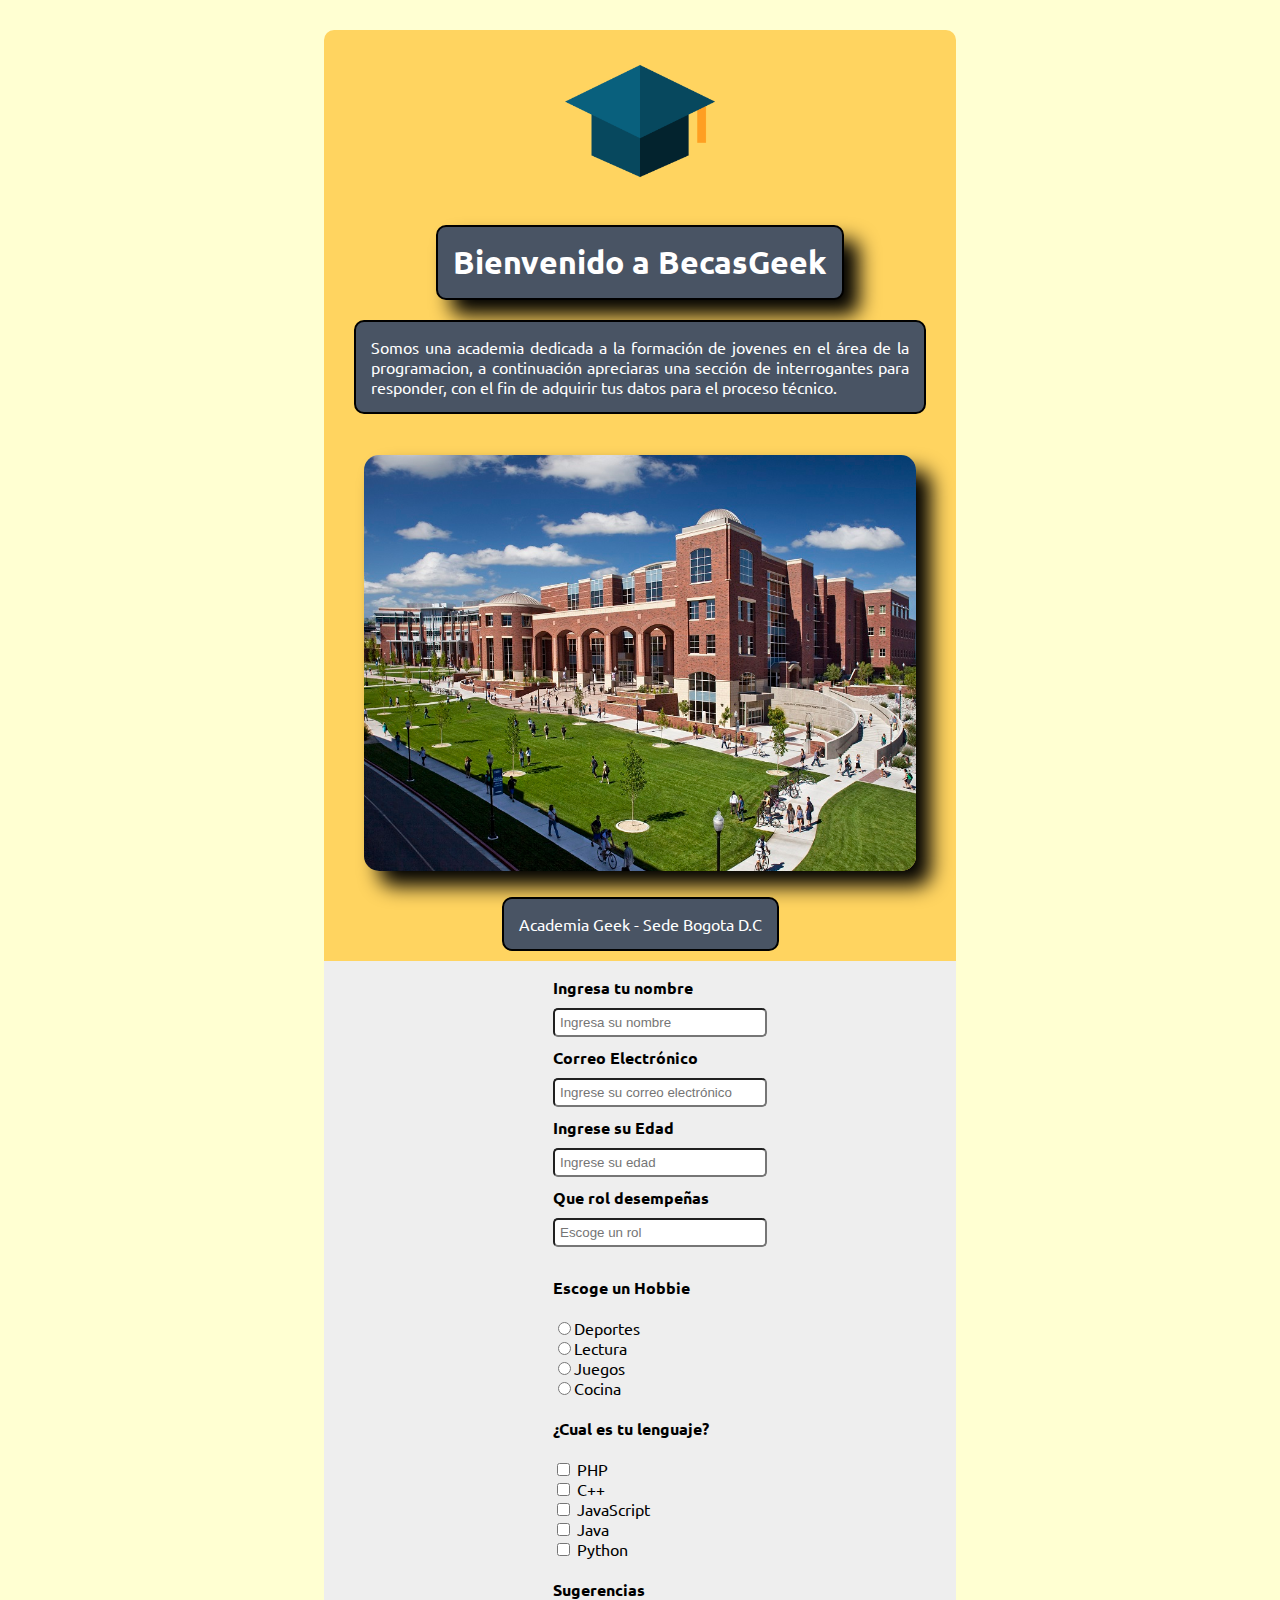
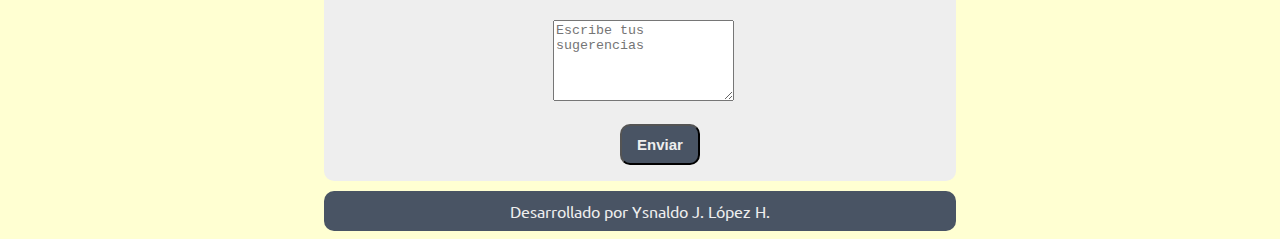
==== commit 00880220: "Cambios al index.html" ====
--- a/index.html
+++ b/index.html
@@ -18,7 +18,8 @@
                 <img src="./imagenes/gorro.png" alt="Imagen gorro de graduación" width="150px" height="150px">
             </figure>
             <h1 id="title">Bienvenido a BecasGeek</h1>
-            <p>Somos una academia dedicada a la formación de jovenes en el área de la programacion, a continuación
+            <p id="description">Somos una academia dedicada a la formación de jovenes en el área de la programacion, a
+                continuación
                 apreciaras una sección de interrogantes para responder, con el fin de adquirir tus datos para el proceso
                 técnico.
             </p>
@@ -31,7 +32,7 @@
         </div>
     </section>
     <main class="main-container">
-        <form action="#" id="form-container">
+        <form action="validacion.html" method="GET" id="survey-form">
             <ul class="elements-form">
                 <li>
                     <label for="name" id="name-label">Ingresa tu nombre<br>
@@ -61,59 +62,73 @@
                 </li>
                 <br>
                 <li>
-                    <label for="hobbie" id="hobbie-label">Escoge un Hobbie
-                        <ul>
-                            <li>
-                                <input type="radio" name="hobbie" id="Deportes">Deportes
-                            </li>
-                            <li>
-                                <input type="radio" name="hobbie" id="Lectura">Lectura
-                            </li>
-                            <li>
-                                <input type="radio" name="hobbie" id="Juegos">Juegos
-                            </li>
-                            <li>
-                                <input type="radio" name="hobbie" id="Cocina">Cocina
-                            </li>
-                        </ul>
+                    <label for="hobbie" id="hobbie-label">Escoge un Hobbie </label>
+                <li>
+                <br>
+                    <label for="Deportes">
+                        <input type="radio" name="hobbie" id="Deportes" value="deportes">Deportes
+                    </label>
+                </li>
+                <li>
+                    <label for="Lectura">
+                        <input type="radio" name="hobbie" id="Lectura" value="lectura">Lectura
+                    </label>
+                </li>
+                <li>
+                    <label for="Juegos">
+                        <input type="radio" name="hobbie" id="Juegos" value="juegos">Juegos
+                    </label>
+
+                </li>
+                <li>
+                    <label for="Cocina">
+                        <input type="radio" name="hobbie" id="Cocina" value="cocina">Cocina
+                    </label>
+                </li>
+                </li>
+                <br>
+                <li>
+                    <label class="label-lenguajes" for="checkboxes">¿Cual es tu lenguaje?
+                    </label>
+                <li>
+                <br>
+                    <label for="php">
+                        <input type="checkbox" name="lenguajes" value="Php" id="php"> PHP
+                    </label>
+                </li>
+                <li>
+                    <label for="c++">
+                        <input type="checkbox" name="lenguajes" value="C++" id="c++"> C++
+                    </label>
+                </li>
+                <li>
+                    <label for="js">
+                        <input type="checkbox" name="lenguajes" value="JavaScript" id="js"> JavaScript
+                    </label>
+                </li>
+                <li>
+                    <label for="java">
+                        <input type="checkbox" name="lenguajes" value="Java" id="java"> Java
+                    </label>
+                </li>
+                <li>
+                    <label for="python">
+                        <input type="checkbox" name="lenguajes" value="Python" id="python"> Python
+                    </label>
+                </li>
+                </li>
+                <br>
+                <li>
+                    <label for="sugerencias" class="coments"> Sugerencias
                     </label>
                 </li>
                 <br>
                 <li>
-                    <label class="label-lenguajes" for="checkboxes">¿Cual es tu lenguaje?
-                        <ul>
-                            <li>
-                                <input type="checkbox" name="lenguajes" value="Php"> <label for="lenguajes">PHP</label>
-                            </li>
-                            <li>
-                                <input type="checkbox" name="lenguajes" value="C++"> <label for="lenguajes">C++</label>
-                            </li>
-                            <li>
-                                <input type="checkbox" name="lenguajes" value="JavaScript"> <label
-                                    for="lenguajes">JavaScript</label>
-                            </li>
-                            <li>
-                                <input type="checkbox" name="lenguajes" value="Java"> <label
-                                    for="lenguajes">Java</label>
-                            </li>
-                            <li>
-                                <input type="checkbox" name="lenguajes" value="Python"> <label
-                                    for="lenguajes">Python</label>
-                            </li>
-                        </ul>
-                        <div id="checkboxes">
-                        </div>
-                    </label>
+                    <textarea name="sugerencias" id="sugerencias" cols="20" rows="5"
+                        placeholder="Escribe tus sugerencias"></textarea>
+
                 </li>
                 <br>
-                <li>
-                    <label for="sugerencias" class="coments"> Sugerencias
-                        <div id="sugerencias">
-                            <textarea name="sugerencias" id="sugerencias" cols="20" rows="0"
-                                placeholder="Escribe tus sugerencias"></textarea>
-                        </div>
-                    </label>
-                </li>
                 <li>
                     <div id="container-boton">
                         <input type="submit" value="Enviar" id="submit">
@@ -128,4 +143,5 @@
         </div>
     </footer>
 </body>
+
 </html>--- a/style.css
+++ b/style.css
@@ -89,7 +89,7 @@
   width: 100%;
 }
 
-.main-container #form-container {
+.main-container #survey-form {
   width: 50%;
   min-width: 318px;
   background-color: #eeeeee;
@@ -105,94 +105,83 @@
   border-bottom-right-radius: 10px;
 }
 
-.main-container #form-container ul {
+.main-container #survey-form ul {
   list-style: none;
 }
 
-.main-container #form-container ul #name-label {
-  font-weight: bold;
-}
-
-.main-container #form-container ul #name-label #name {
-  margin: 10px auto;
-  padding: 5px;
-  border-radius: 5px;
-  width: 200px;
-}
-
-.main-container #form-container ul #email-label {
-  font-weight: bold;
-}
-
-.main-container #form-container ul #email-label #email {
-  margin: 10px auto;
-  padding: 5px;
-  border-radius: 5px;
-  width: 200px;
-}
-
-.main-container #form-container ul #number-label {
-  font-weight: bold;
-}
-
-.main-container #form-container ul #number-label #number {
-  margin: 10px auto;
-  padding: 5px;
-  border-radius: 5px;
-  width: 200px;
-}
-
-.main-container #form-container ul #dropdown-label {
-  font-weight: bold;
-}
-
-.main-container #form-container ul #dropdown-label #drop {
-  margin: 10px auto;
-  padding: 5px;
-  border-radius: 5px;
-  width: 200px;
-}
-
-.main-container #form-container ul #hobbie-label {
-  font-weight: bold;
-}
-
-.main-container #form-container ul #hobbie-label ul {
+.main-container #survey-form ul #name-label {
+  font-weight: bold;
+}
+
+.main-container #survey-form ul #name-label #name {
+  margin: 10px auto;
+  padding: 5px;
+  border-radius: 5px;
+  width: 200px;
+}
+
+.main-container #survey-form ul #email-label {
+  font-weight: bold;
+}
+
+.main-container #survey-form ul #email-label #email {
+  margin: 10px auto;
+  padding: 5px;
+  border-radius: 5px;
+  width: 200px;
+}
+
+.main-container #survey-form ul #number-label {
+  font-weight: bold;
+}
+
+.main-container #survey-form ul #number-label #number {
+  margin: 10px auto;
+  padding: 5px;
+  border-radius: 5px;
+  width: 200px;
+}
+
+.main-container #survey-form ul #dropdown-label {
+  font-weight: bold;
+}
+
+.main-container #survey-form ul #dropdown-label #drop {
+  margin: 10px auto;
+  padding: 5px;
+  border-radius: 5px;
+  width: 200px;
+}
+
+.main-container #survey-form ul #hobbie-label {
+  font-weight: bold;
+}
+
+.main-container #survey-form ul .label-lenguajes {
+  font-weight: bold;
+}
+
+.main-container #survey-form ul .label-lenguajes ul {
   display: inline;
   font-weight: normal;
 }
 
-.main-container #form-container ul .label-lenguajes {
-  font-weight: bold;
-}
-
-.main-container #form-container ul .label-lenguajes ul {
-  display: inline;
-  font-weight: normal;
-}
-
-.main-container #form-container ul .coments {
-  font-weight: bold;
-}
-
-.main-container #form-container ul .coments #sugerencias {
-  margin: 10px 0px;
-  border-radius: 10px;
-  padding: 5px;
-}
-
-.main-container #form-container ul #container-boton {
-  display: -webkit-box;
-  display: -ms-flexbox;
-  display: flex;
-  -webkit-box-pack: center;
-      -ms-flex-pack: center;
-          justify-content: center;
-  -ms-flex-line-pack: center;
-      align-content: center;
-}
-
-.main-container #form-container ul #container-boton #submit {
+.main-container #survey-form ul .coments {
+  font-weight: bold;
+}
+
+.main-container #survey-form ul #container-boton {
+  display: -webkit-box;
+  display: -ms-flexbox;
+  display: flex;
+  -webkit-box-pack: center;
+      -ms-flex-pack: center;
+          justify-content: center;
+  -ms-flex-line-pack: center;
+      align-content: center;
+}
+
+.main-container #survey-form ul #container-boton #submit {
   font-weight: bold;
   padding: 10px 15px;
   border-radius: 10px;
